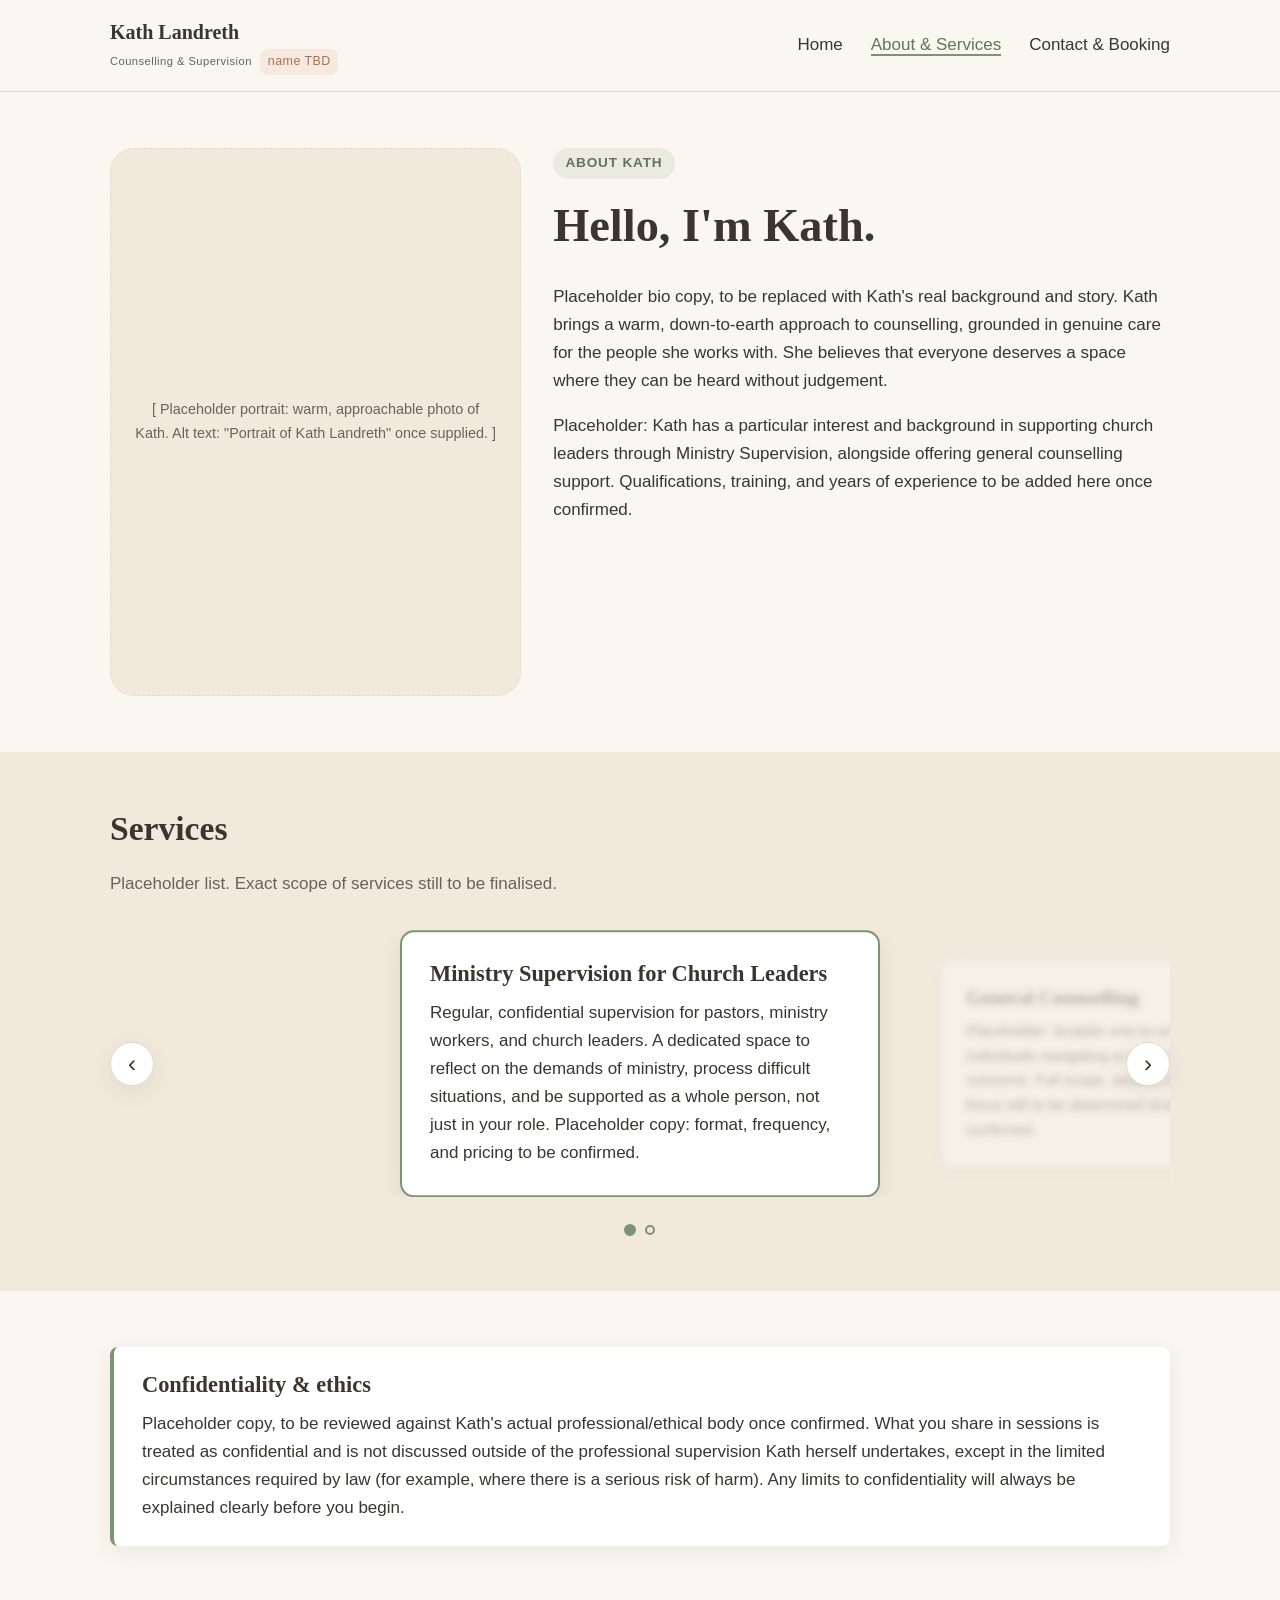
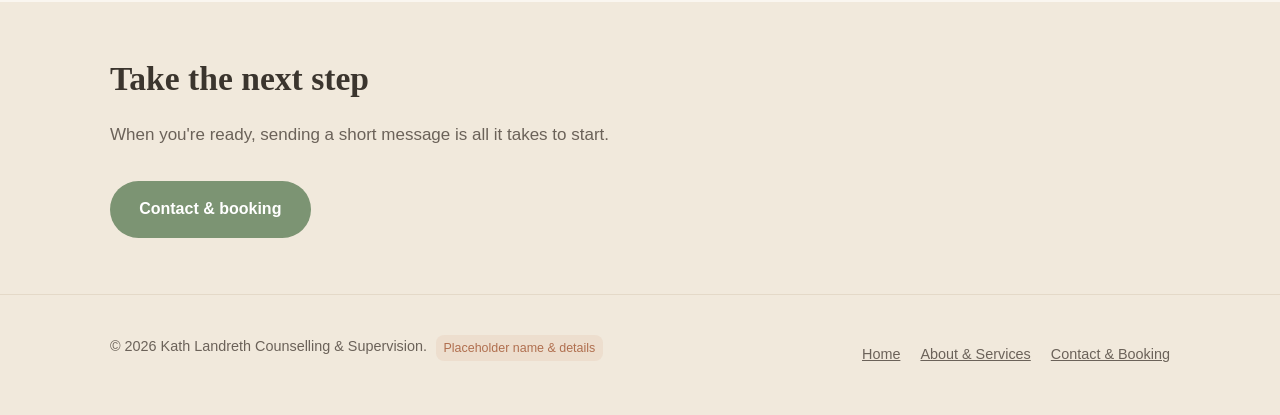
==== about.html @ c41b0e39 "Turn Services section into a looping carousel - Arrow buttons on the edges and dot indicators (hollo" ====
<!DOCTYPE html>
<html lang="en">
<head>
  <meta charset="UTF-8" />
  <meta name="viewport" content="width=device-width, initial-scale=1.0" />
  <title>About &amp; Services: Kath Landreth Counselling &amp; Supervision</title>
  <meta name="description" content="Placeholder description: Learn about Kath Landreth and the counselling and Ministry Supervision services offered, including confidentiality and ethics." />
  <link rel="stylesheet" href="css/style.css" />
</head>
<body>
  <a class="skip-link" href="#main-content">Skip to main content</a>

  <header class="site-header">
    <nav class="nav-bar" aria-label="Primary">
      <a class="site-brand" href="index.html">
        Kath Landreth
        <span class="brand-sub">Counselling &amp; Supervision <span class="placeholder-flag">name TBD</span></span>
      </a>
      <button class="nav-toggle" type="button" aria-expanded="false" aria-controls="primary-nav-links">
        <span class="icon-bar"></span>
        <span>Menu</span>
      </button>
      <ul class="nav-links" id="primary-nav-links">
        <li><a href="index.html">Home</a></li>
        <li><a href="about.html" aria-current="page">About &amp; Services</a></li>
        <li><a href="contact.html">Contact &amp; Booking</a></li>
      </ul>
    </nav>
  </header>

  <main id="main-content">
    <!-- Bio -->
    <section class="section">
      <div class="container">
        <div class="bio-layout">
          <div class="portrait-slot">
            <span>[ Placeholder portrait: warm, approachable photo of Kath. Alt text: "Portrait of Kath Landreth" once supplied. ]</span>
          </div>
          <div>
            <span class="hero-eyebrow">About Kath</span>
            <h1>Hello, I'm Kath.</h1>
            <p>
              Placeholder bio copy, to be replaced with Kath's real
              background and story. Kath brings a warm, down-to-earth
              approach to counselling, grounded in genuine care for the
              people she works with. She believes that everyone deserves
              a space where they can be heard without judgement.
            </p>
            <p>
              Placeholder: Kath has a particular interest and background
              in supporting church leaders through Ministry Supervision,
              alongside offering general counselling support. Qualifications,
              training, and years of experience to be added here once
              confirmed.
            </p>
          </div>
        </div>
      </div>
    </section>

    <!-- Services -->
    <section class="section section-alt">
      <div class="container">
        <div class="section-heading">
          <h2>Services</h2>
          <p>Placeholder list. Exact scope of services still to be finalised.</p>
        </div>
        <!--
          Services carousel: progressively enhanced by js/main.js
          (initServicesCarousel). Without JS, .carousel-track falls back to
          the plain .card-grid layout below (both classes are present on
          the <ul>), so every service is still listed and readable.
          Add more <li class="carousel-slide"> entries here as Kath's real
          service list grows; the carousel JS re-measures slide count and
          builds arrows/dots automatically, no other changes needed.
        -->
        <div class="services-carousel" id="services-carousel">
          <button type="button" class="carousel-arrow carousel-arrow-prev" aria-label="Previous service" hidden>
            <span aria-hidden="true">&#8249;</span>
          </button>

          <div class="carousel-viewport">
            <ul class="carousel-track card-grid" id="services-track">
              <li class="carousel-slide">
                <div class="card card-featured">
                  <h3>Ministry Supervision for Church Leaders</h3>
                  <p>
                    Regular, confidential supervision for pastors, ministry
                    workers, and church leaders. A dedicated space to reflect on
                    the demands of ministry, process difficult situations, and be
                    supported as a whole person, not just in your role.
                    Placeholder copy: format, frequency, and pricing to be
                    confirmed.
                  </p>
                </div>
              </li>
              <li class="carousel-slide">
                <div class="card">
                  <h3>General Counselling</h3>
                  <p>
                    Placeholder: broader one-to-one counselling support for
                    individuals navigating a range of personal or relational
                    concerns. Full scope, session format, and areas of focus
                    still to be determined and will be listed here once
                    confirmed.
                  </p>
                </div>
              </li>
            </ul>
          </div>

          <button type="button" class="carousel-arrow carousel-arrow-next" aria-label="Next service" hidden>
            <span aria-hidden="true">&#8250;</span>
          </button>
        </div>

        <div class="carousel-dots" id="services-dots" aria-label="Service pages" hidden></div>
      </div>
    </section>

    <!-- Confidentiality / ethics -->
    <section class="section">
      <div class="container">
        <div class="note-box">
          <h3>Confidentiality &amp; ethics</h3>
          <p>
            Placeholder copy, to be reviewed against Kath's actual
            professional/ethical body once confirmed. What you share in
            sessions is treated as confidential and is not discussed
            outside of the professional supervision Kath herself
            undertakes, except in the limited circumstances required by
            law (for example, where there is a serious risk of harm).
            Any limits to confidentiality will always be explained
            clearly before you begin.
          </p>
        </div>
      </div>
    </section>

    <!-- CTA -->
    <section class="section section-alt">
      <div class="container">
        <div class="section-heading">
          <h2>Take the next step</h2>
          <p>When you're ready, sending a short message is all it takes to start.</p>
        </div>
        <div class="btn-group">
          <a class="btn btn-primary" href="contact.html">Contact &amp; booking</a>
        </div>
      </div>
    </section>
  </main>

  <footer class="site-footer">
    <div class="container footer-inner">
      <p>&copy; <span id="year">2026</span> Kath Landreth Counselling &amp; Supervision. <span class="placeholder-flag">Placeholder name &amp; details</span></p>
      <ul class="footer-links">
        <li><a href="index.html">Home</a></li>
        <li><a href="about.html">About &amp; Services</a></li>
        <li><a href="contact.html">Contact &amp; Booking</a></li>
      </ul>
    </div>
  </footer>

  <script src="js/main.js"></script>
</body>
</html>
---- css/style.css ----
/* ==========================================================================
   Kath Landreth Counselling & Supervision — Placeholder Visual Identity
   --------------------------------------------------------------------------
   Business name, palette, and typography below are PLACEHOLDERS.
   Everything visual is driven by the CSS variables in :root, so swapping
   in real branding later should mean editing this one block only.
   ========================================================================== */

:root {
  /* --- Colour palette (placeholder: warm, muted, calming) --- */
  --color-bg: #faf6f0;            /* warm cream page background */
  --color-bg-alt: #f1e9dc;        /* soft sand for alternating sections */
  --color-surface: #ffffff;       /* cards / form surface */
  --color-primary: #7c9473;       /* muted sage green */
  --color-primary-dark: #5f7657;  /* deeper sage for hover/emphasis */
  --color-accent: #c98b6b;        /* soft terracotta accent */
  --color-accent-dark: #b06f4f;
  --color-text: #3b352e;          /* warm charcoal-brown, not pure black */
  --color-text-muted: #6b6259;
  --color-border: #e4d9c8;
  --color-focus: #4f7db3;         /* accessible focus ring, kept distinct from palette */

  /* --- Typography (placeholder: system fonts, no third-party font loads) --- */
  --font-heading: Georgia, "Iowan Old Style", "Palatino Linotype", "Book Antiqua", serif;
  --font-body: -apple-system, BlinkMacSystemFont, "Segoe UI", Roboto, "Helvetica Neue", Arial, sans-serif;

  /* --- Spacing / shape --- */
  --radius-sm: 8px;
  --radius-md: 14px;
  --radius-lg: 24px;
  --shadow-soft: 0 6px 24px rgba(59, 53, 46, 0.08);
  --max-width: 1100px;
}

/* --- Reset / base --- */
* {
  box-sizing: border-box;
}

html {
  -webkit-text-size-adjust: 100%;
}

body {
  margin: 0;
  font-family: var(--font-body);
  background: var(--color-bg);
  color: var(--color-text);
  line-height: 1.65;
  font-size: 17px;
}

img {
  max-width: 100%;
  display: block;
}

a {
  color: var(--color-primary-dark);
}

a:focus-visible,
button:focus-visible,
input:focus-visible,
textarea:focus-visible {
  outline: 3px solid var(--color-focus);
  outline-offset: 2px;
}

h1, h2, h3, h4 {
  font-family: var(--font-heading);
  line-height: 1.25;
  margin: 0 0 0.6em;
  color: var(--color-text);
  font-weight: 600;
}

h1 { font-size: clamp(2rem, 5vw, 2.9rem); }
h2 { font-size: clamp(1.5rem, 3.5vw, 2.1rem); }
h3 { font-size: clamp(1.15rem, 2.5vw, 1.4rem); }

p { margin: 0 0 1em; }

.container {
  width: 100%;
  max-width: var(--max-width);
  margin: 0 auto;
  padding: 0 1.25rem;
}

.visually-hidden {
  position: absolute;
  width: 1px;
  height: 1px;
  overflow: hidden;
  clip: rect(0 0 0 0);
  white-space: nowrap;
}

.skip-link {
  position: absolute;
  left: -9999px;
  top: 0;
  background: var(--color-primary-dark);
  color: #fff;
  padding: 0.75em 1.25em;
  border-radius: 0 0 var(--radius-sm) 0;
  z-index: 100;
}

.skip-link:focus {
  left: 0;
}

/* --- Buttons --- */
.btn {
  display: inline-block;
  font-family: var(--font-body);
  font-size: 1rem;
  font-weight: 600;
  text-decoration: none;
  padding: 0.85em 1.7em;
  border-radius: 999px;
  border: 2px solid transparent;
  cursor: pointer;
  transition: transform 0.15s ease, background-color 0.15s ease, color 0.15s ease;
}

.btn-primary {
  background: var(--color-primary);
  color: #fff;
}

.btn-primary:hover {
  background: var(--color-primary-dark);
}

.btn-secondary {
  background: transparent;
  border-color: var(--color-primary);
  color: var(--color-primary-dark);
}

.btn-secondary:hover {
  background: var(--color-primary);
  color: #fff;
}

.btn:hover {
  transform: translateY(-1px);
}

.btn-group {
  display: flex;
  flex-wrap: wrap;
  gap: 0.9rem;
}

/* --- Header / Nav --- */
.site-header {
  background: var(--color-bg);
  border-bottom: 1px solid var(--color-border);
  position: sticky;
  top: 0;
  z-index: 50;
}

.nav-bar {
  display: flex;
  align-items: center;
  justify-content: space-between;
  padding: 1rem 1.25rem;
  max-width: var(--max-width);
  margin: 0 auto;
}

.site-brand {
  font-family: var(--font-heading);
  font-size: 1.25rem;
  font-weight: 700;
  text-decoration: none;
  color: var(--color-text);
}

.site-brand .brand-sub {
  display: block;
  font-family: var(--font-body);
  font-size: 0.7rem;
  font-weight: 400;
  letter-spacing: 0.04em;
  color: var(--color-text-muted);
}

.nav-toggle {
  display: inline-flex;
  align-items: center;
  gap: 0.5rem;
  background: transparent;
  border: 1px solid var(--color-border);
  border-radius: var(--radius-sm);
  padding: 0.5em 0.8em;
  font-family: var(--font-body);
  font-size: 0.95rem;
  color: var(--color-text);
  cursor: pointer;
}

.nav-toggle .icon-bar {
  display: block;
  width: 20px;
  height: 2px;
  background: var(--color-text);
  position: relative;
}

.nav-toggle .icon-bar::before,
.nav-toggle .icon-bar::after {
  content: "";
  position: absolute;
  left: 0;
  width: 20px;
  height: 2px;
  background: var(--color-text);
}

.nav-toggle .icon-bar::before { top: -6px; }
.nav-toggle .icon-bar::after { top: 6px; }

.nav-links {
  list-style: none;
  display: flex;
  gap: 1.75rem;
  margin: 0;
  padding: 0;
}

.nav-links a {
  text-decoration: none;
  color: var(--color-text);
  font-weight: 500;
}

.nav-links a[aria-current="page"] {
  color: var(--color-primary-dark);
  border-bottom: 2px solid var(--color-primary);
}

.nav-links a:hover {
  color: var(--color-primary-dark);
}

@media (max-width: 780px) {
  .nav-toggle {
    display: inline-flex;
  }

  .nav-links {
    display: none;
    position: absolute;
    left: 0;
    right: 0;
    top: 100%;
    flex-direction: column;
    gap: 0;
    background: var(--color-bg);
    border-bottom: 1px solid var(--color-border);
    box-shadow: var(--shadow-soft);
  }

  .nav-links.is-open {
    display: flex;
  }

  .nav-links li {
    border-top: 1px solid var(--color-border);
  }

  .nav-links a {
    display: block;
    padding: 1em 1.25rem;
  }
}

@media (min-width: 781px) {
  .nav-toggle {
    display: none;
  }
}

/* --- Hero --- */
.hero {
  padding: 4rem 0 3.5rem;
  background: linear-gradient(180deg, var(--color-bg-alt) 0%, var(--color-bg) 100%);
}

.hero-inner {
  display: grid;
  gap: 2.5rem;
  align-items: center;
}

@media (min-width: 860px) {
  .hero-inner {
    grid-template-columns: 1.1fr 0.9fr;
  }
}

.hero-eyebrow {
  display: inline-block;
  font-size: 0.85rem;
  font-weight: 600;
  letter-spacing: 0.06em;
  text-transform: uppercase;
  color: var(--color-primary-dark);
  background: rgba(124, 148, 115, 0.12);
  padding: 0.35em 0.9em;
  border-radius: 999px;
  margin-bottom: 1.1rem;
}

.hero-lede {
  font-size: 1.15rem;
  color: var(--color-text-muted);
  max-width: 46ch;
}

.hero-image-slot {
  background: var(--color-bg-alt);
  border: 1px dashed var(--color-border);
  border-radius: var(--radius-lg);
  aspect-ratio: 4 / 3;
  display: flex;
  align-items: center;
  justify-content: center;
  color: var(--color-text-muted);
  font-size: 0.9rem;
  text-align: center;
  padding: 1.5rem;
}

/* --- Generic sections --- */
.section {
  padding: 3.5rem 0;
}

.section-alt {
  background: var(--color-bg-alt);
}

.section-heading {
  max-width: 62ch;
  margin-bottom: 2rem;
}

.section-heading p {
  color: var(--color-text-muted);
}

/* --- Cards / grid --- */
.card-grid {
  display: grid;
  gap: 1.5rem;
  grid-template-columns: 1fr;
}

@media (min-width: 640px) {
  .card-grid {
    grid-template-columns: repeat(2, 1fr);
  }
}

@media (min-width: 960px) {
  .card-grid-3 {
    grid-template-columns: repeat(3, 1fr);
  }
}

.card {
  background: var(--color-surface);
  border: 1px solid var(--color-border);
  border-radius: var(--radius-md);
  padding: 1.75rem;
  box-shadow: var(--shadow-soft);
  transition: transform 0.15s ease, box-shadow 0.15s ease;
}

.card:hover {
  transform: translateY(-4px);
  box-shadow: 0 10px 28px rgba(59, 53, 46, 0.14);
}

.card-featured {
  border: 2px solid var(--color-primary);
  position: relative;
}

.card h3 {
  margin-bottom: 0.5em;
}

.card p:last-child {
  margin-bottom: 0;
}

/* --- Services carousel ---
   Base rules (no JS-active class) intentionally match the plain
   .card-grid layout, so the services list stays fully visible and
   readable if JavaScript fails to load. js/main.js adds "is-carousel"
   to #services-carousel once it initialises, which is what switches
   the track over to absolute-positioned, circular slide layout below. */
.carousel-track {
  list-style: none;
  margin: 0;
  padding: 0;
}

.carousel-slide {
  margin: 0;
}

.services-carousel {
  position: relative;
}

.carousel-viewport {
  overflow: visible;
}

.carousel-arrow {
  position: absolute;
  top: 50%;
  transform: translateY(-50%);
  z-index: 3;
  width: 44px;
  height: 44px;
  border-radius: 50%;
  background: var(--color-surface);
  border: 1px solid var(--color-border);
  box-shadow: var(--shadow-soft);
  color: var(--color-text);
  font-size: 1.5rem;
  line-height: 1;
  display: flex;
  align-items: center;
  justify-content: center;
  cursor: pointer;
  transition: background-color 0.15s ease, color 0.15s ease;
}

.carousel-arrow:hover {
  background: var(--color-primary);
  color: #fff;
}

.carousel-arrow-prev {
  left: 0;
}

.carousel-arrow-next {
  right: 0;
}

.carousel-dots {
  display: flex;
  justify-content: center;
  gap: 0.6rem;
  margin-top: 1.75rem;
}

.carousel-dot {
  width: 10px;
  height: 10px;
  padding: 0;
  border-radius: 50%;
  border: 2px solid var(--color-primary);
  background: transparent;
  cursor: pointer;
  transition: background-color 0.2s ease, transform 0.2s ease, border-color 0.2s ease;
}

.carousel-dot:hover {
  border-color: var(--color-primary-dark);
}

.carousel-dot.is-active {
  background: var(--color-primary);
  transform: scale(1.2);
}

/* Carousel mode: only applied once JS confirms it initialised */
.services-carousel.is-carousel .carousel-viewport {
  overflow: hidden;
  padding: 0 3.25rem;
}

.services-carousel.is-carousel .carousel-track {
  display: block;
  position: relative;
  min-height: 200px;
  transition: height 0.4s ease;
}

.services-carousel.is-carousel .carousel-slide {
  position: absolute;
  top: 50%;
  left: 50%;
  width: min(100%, 480px);
  transform: translate(-50%, -50%) translateX(var(--slide-offset, 0px)) scale(var(--slide-scale, 1));
  opacity: var(--slide-opacity, 1);
  filter: blur(var(--slide-blur, 0px));
  transition: transform 0.5s cubic-bezier(0.22, 1, 0.36, 1), opacity 0.4s ease, filter 0.4s ease;
  pointer-events: none;
}

.services-carousel.is-carousel .carousel-slide.is-active {
  pointer-events: auto;
  z-index: 2;
}

@media (max-width: 560px) {
  .services-carousel.is-carousel .carousel-viewport {
    padding: 0 2.75rem;
  }

  .carousel-arrow {
    width: 38px;
    height: 38px;
    font-size: 1.25rem;
  }
}

/* --- Reassurance / trust strip --- */
.trust-strip {
  display: grid;
  gap: 1.5rem;
  grid-template-columns: 1fr;
  text-align: left;
}

@media (min-width: 720px) {
  .trust-strip {
    grid-template-columns: repeat(3, 1fr);
  }
}

.trust-item {
  padding: 1.25rem;
}

.trust-item h3 {
  font-size: 1.05rem;
  margin-bottom: 0.4em;
}

.trust-item p {
  color: var(--color-text-muted);
  font-size: 0.95rem;
  margin-bottom: 0;
}

/* --- Bio layout --- */
.bio-layout {
  display: grid;
  gap: 2rem;
  align-items: start;
}

@media (min-width: 780px) {
  .bio-layout {
    grid-template-columns: 0.8fr 1.2fr;
  }
}

.portrait-slot {
  background: var(--color-bg-alt);
  border: 1px dashed var(--color-border);
  border-radius: var(--radius-lg);
  aspect-ratio: 3 / 4;
  display: flex;
  align-items: center;
  justify-content: center;
  color: var(--color-text-muted);
  font-size: 0.9rem;
  text-align: center;
  padding: 1.5rem;
}

/* --- Confidentiality note box --- */
.note-box {
  background: var(--color-surface);
  border-left: 4px solid var(--color-primary);
  border-radius: var(--radius-sm);
  padding: 1.5rem 1.75rem;
  box-shadow: var(--shadow-soft);
  transition: transform 0.15s ease, box-shadow 0.15s ease;
}

.note-box:hover {
  transform: translateY(-4px);
  box-shadow: 0 10px 28px rgba(59, 53, 46, 0.14);
}

.note-box h3 {
  margin-bottom: 0.5em;
}

.note-box p:last-child {
  margin-bottom: 0;
}

/* --- Contact page --- */
.contact-layout {
  display: grid;
  gap: 2.5rem;
}

@media (min-width: 900px) {
  .contact-layout {
    grid-template-columns: 1fr 0.8fr;
  }
}

.contact-form {
  background: var(--color-surface);
  border: 1px solid var(--color-border);
  border-radius: var(--radius-lg);
  padding: 2rem;
  box-shadow: var(--shadow-soft);
}

.form-row {
  margin-bottom: 1.3rem;
}

.form-row label {
  display: block;
  font-weight: 600;
  margin-bottom: 0.4em;
  font-size: 0.95rem;
}

.form-row .hint {
  display: block;
  font-weight: 400;
  color: var(--color-text-muted);
  font-size: 0.85rem;
  margin-top: 0.3em;
}

.form-row input,
.form-row select,
.form-row textarea {
  width: 100%;
  font-family: var(--font-body);
  font-size: 1rem;
  padding: 0.75em 0.9em;
  border: 1px solid var(--color-border);
  border-radius: var(--radius-sm);
  background: var(--color-bg);
  color: var(--color-text);
}

.form-row select {
  appearance: auto;
}

.form-row input:focus,
.form-row select:focus,
.form-row textarea:focus {
  background: var(--color-surface);
}

.form-row textarea {
  resize: vertical;
  min-height: 130px;
}

/* Honeypot field: hidden from real visitors, present for basic bot filtering.
   Holds no personal data and nothing here is ever stored server-side. */
.form-honeypot {
  position: absolute;
  left: -9999px;
  width: 1px;
  height: 1px;
  overflow: hidden;
}

.privacy-note {
  background: rgba(124, 148, 115, 0.1);
  border-radius: var(--radius-sm);
  padding: 1rem 1.2rem;
  font-size: 0.92rem;
  color: var(--color-text-muted);
  margin-bottom: 1.5rem;
}

.contact-details dl {
  margin: 0;
}

.contact-details dt {
  font-weight: 700;
  margin-top: 1.1rem;
}

.contact-details dt:first-child {
  margin-top: 0;
}

.contact-details dd {
  margin: 0.2em 0 0;
  color: var(--color-text-muted);
}

.form-status {
  margin-top: 1rem;
  padding: 0.9em 1.1em;
  border-radius: var(--radius-sm);
  font-size: 0.95rem;
  display: none;
}

.form-status.is-visible {
  display: block;
}

.form-status.is-success {
  background: rgba(124, 148, 115, 0.18);
  color: var(--color-primary-dark);
}

.form-status.is-error {
  background: rgba(201, 139, 107, 0.18);
  color: var(--color-accent-dark);
}

/* --- Footer --- */
.site-footer {
  border-top: 1px solid var(--color-border);
  padding: 2.5rem 0;
  background: var(--color-bg-alt);
  color: var(--color-text-muted);
  font-size: 0.9rem;
}

.footer-inner {
  display: flex;
  flex-wrap: wrap;
  gap: 1rem;
  justify-content: space-between;
  align-items: center;
}

.footer-links {
  list-style: none;
  display: flex;
  gap: 1.25rem;
  margin: 0;
  padding: 0;
}

.footer-links a {
  color: var(--color-text-muted);
}

.placeholder-flag {
  font-size: 0.78rem;
  color: var(--color-accent-dark);
  background: rgba(201, 139, 107, 0.12);
  border-radius: var(--radius-sm);
  padding: 0.2em 0.6em;
  display: inline-block;
  margin-left: 0.4em;
}
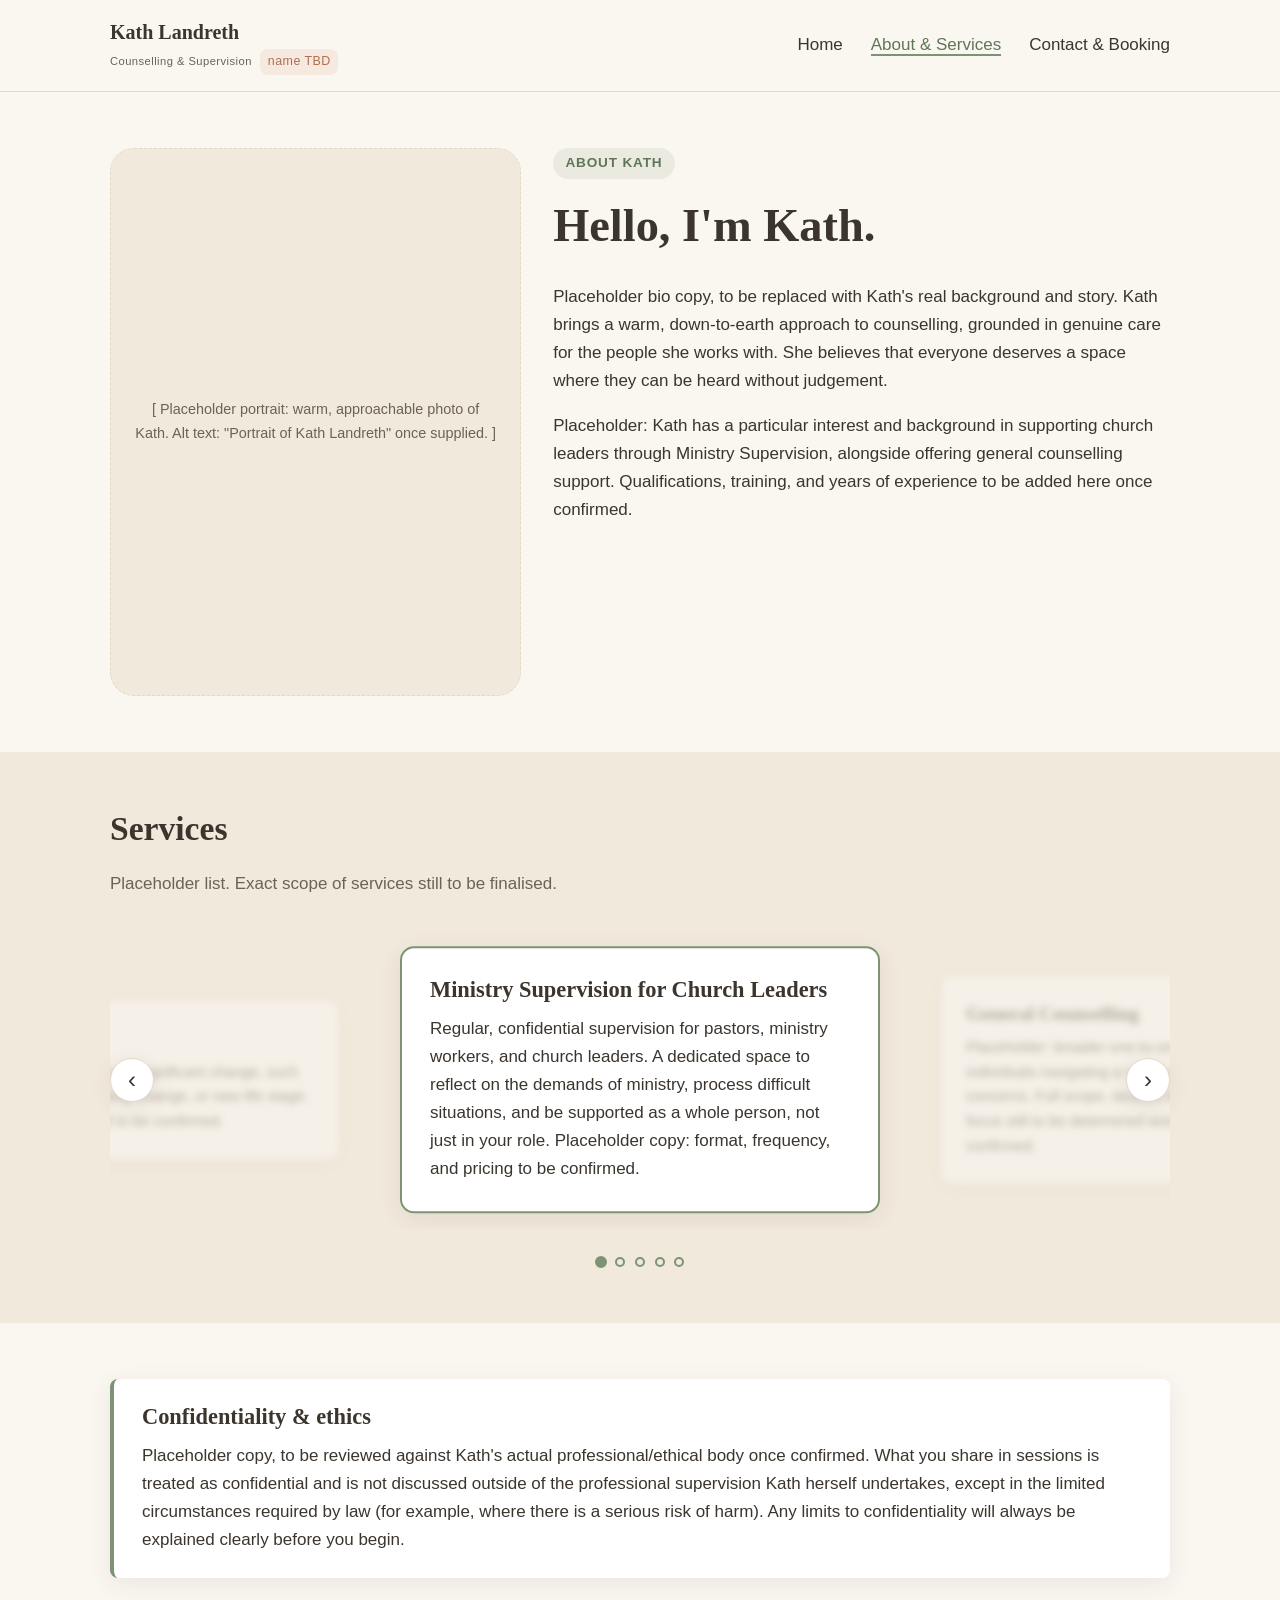
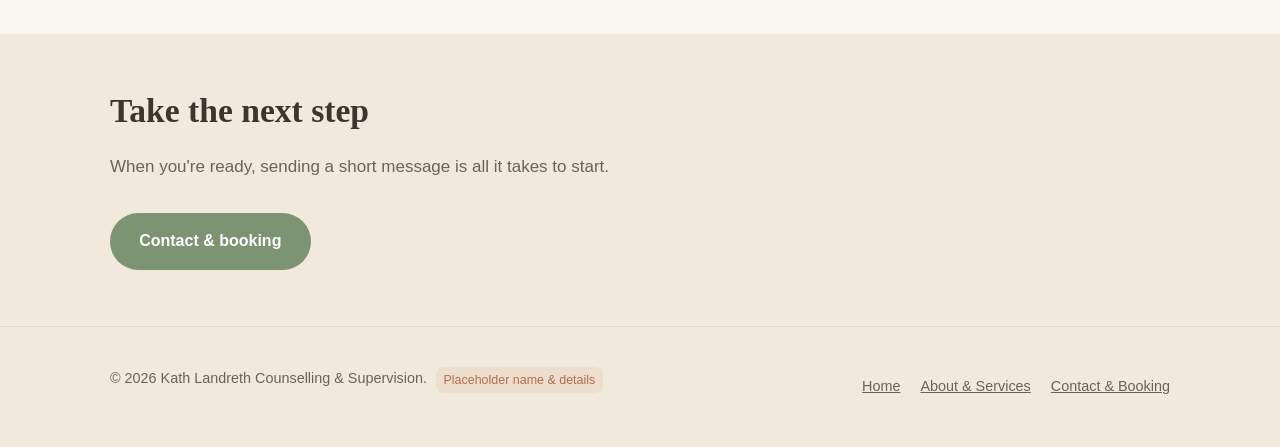
==== commit 36270248: "Fix carousel hover-lift clipping and add 3 more placeholder services - carousel-viewport previously " ====
--- a/about.html
+++ b/about.html
@@ -106,6 +106,39 @@
                   </p>
                 </div>
               </li>
+              <!-- Placeholder services below, added to demonstrate the
+                   carousel with more than two cards. Replace with Kath's
+                   real, comprehensive service list once confirmed. -->
+              <li class="carousel-slide">
+                <div class="card">
+                  <h3>Grief &amp; Loss Support</h3>
+                  <p>
+                    Placeholder: a space to process loss and the different
+                    forms grief can take, at whatever pace feels right.
+                    Full scope and format still to be confirmed.
+                  </p>
+                </div>
+              </li>
+              <li class="carousel-slide">
+                <div class="card">
+                  <h3>Anxiety &amp; Stress</h3>
+                  <p>
+                    Placeholder: support for managing anxiety, overwhelm,
+                    and the pressures of daily life. Full scope and format
+                    still to be confirmed.
+                  </p>
+                </div>
+              </li>
+              <li class="carousel-slide">
+                <div class="card">
+                  <h3>Life Transitions</h3>
+                  <p>
+                    Placeholder: support through significant change, such
+                    as a career shift, relationship change, or new life
+                    stage. Full scope and format still to be confirmed.
+                  </p>
+                </div>
+              </li>
             </ul>
           </div>
 
--- a/css/style.css
+++ b/css/style.css
@@ -489,8 +489,14 @@
 
 /* Carousel mode: only applied once JS confirms it initialised */
 .services-carousel.is-carousel .carousel-viewport {
+  /* overflow-x/overflow-y set to different keywords (e.g. hidden + visible)
+     makes browsers resolve "visible" to "auto" per spec, which draws a
+     real scrollbar. Keep overflow uniformly hidden instead, and reserve
+     vertical padding as headroom for the active card's hover-lift
+     (translateY) and its larger hover box-shadow, so neither gets
+     clipped against the top/bottom edge. */
   overflow: hidden;
-  padding: 0 3.25rem;
+  padding: 16px 3.25rem;
 }
 
 .services-carousel.is-carousel .carousel-track {
@@ -519,7 +525,7 @@
 
 @media (max-width: 560px) {
   .services-carousel.is-carousel .carousel-viewport {
-    padding: 0 2.75rem;
+    padding: 16px 2.75rem;
   }
 
   .carousel-arrow {
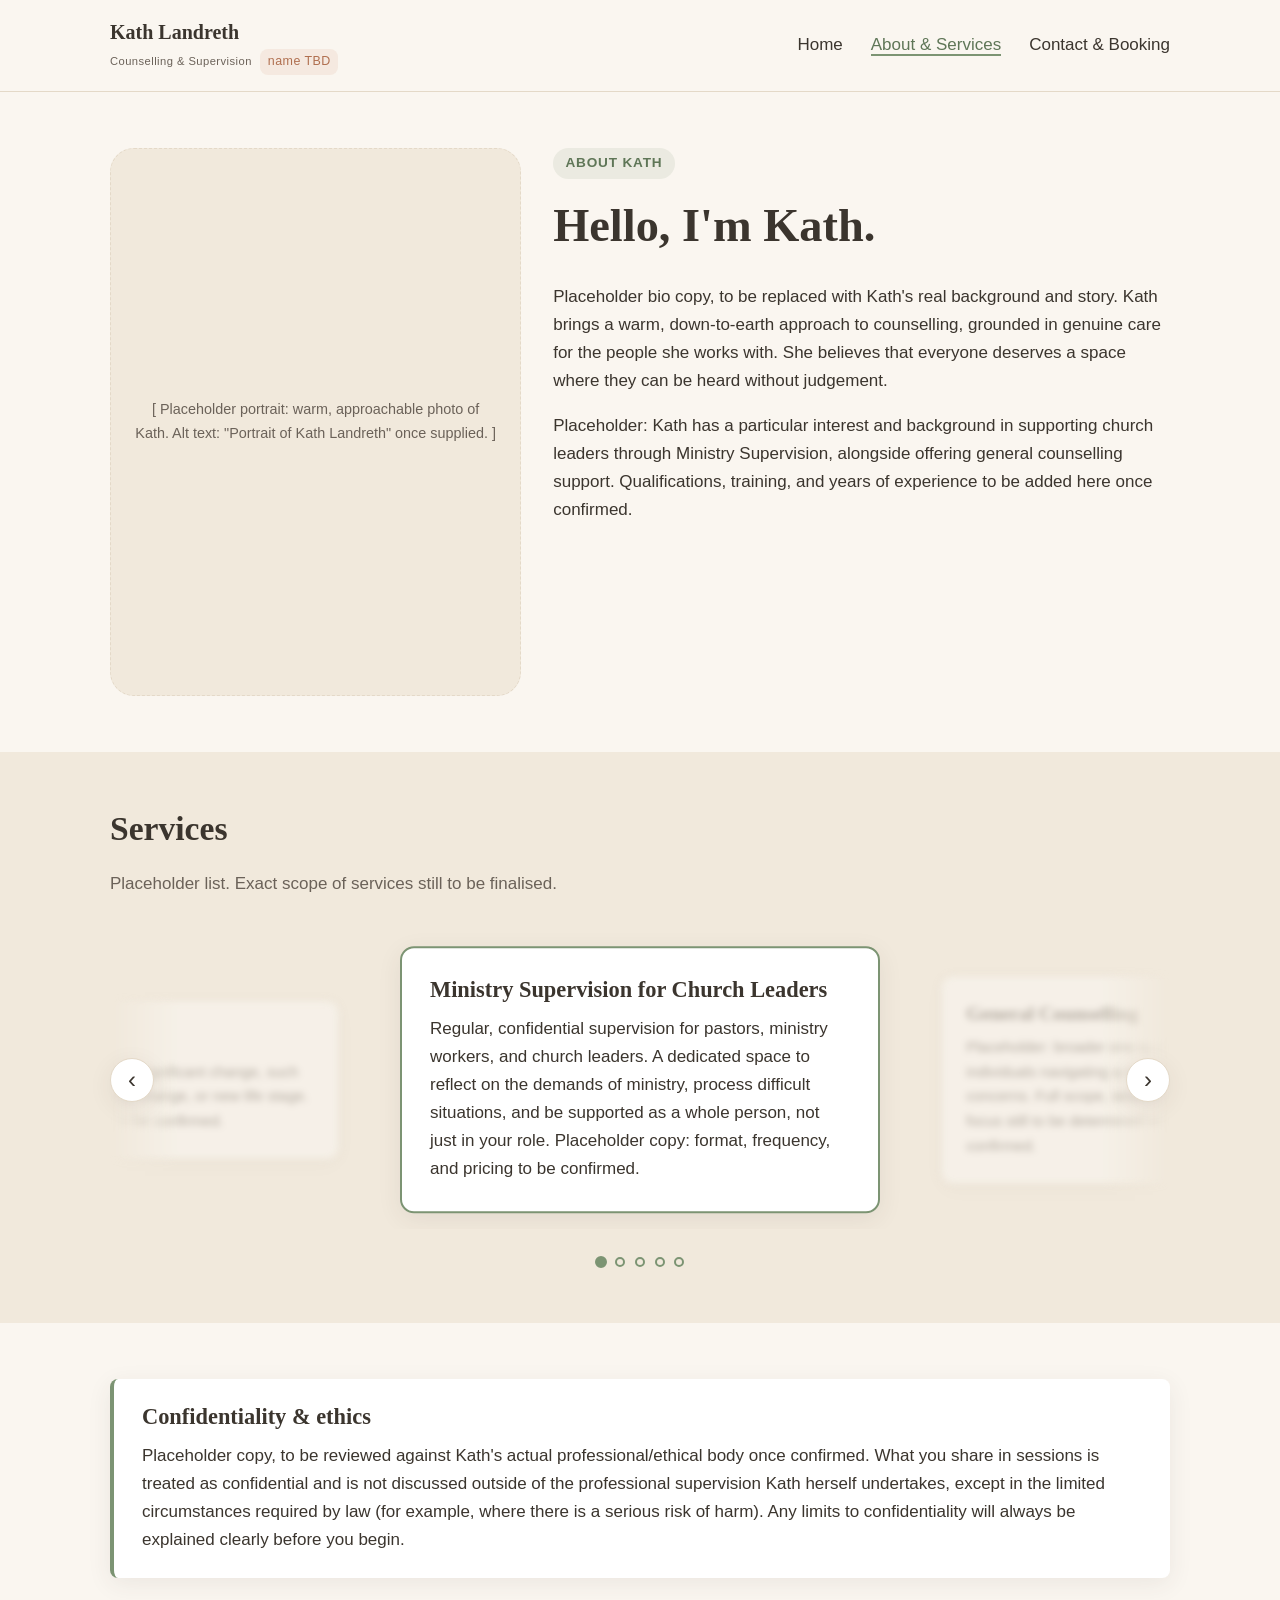
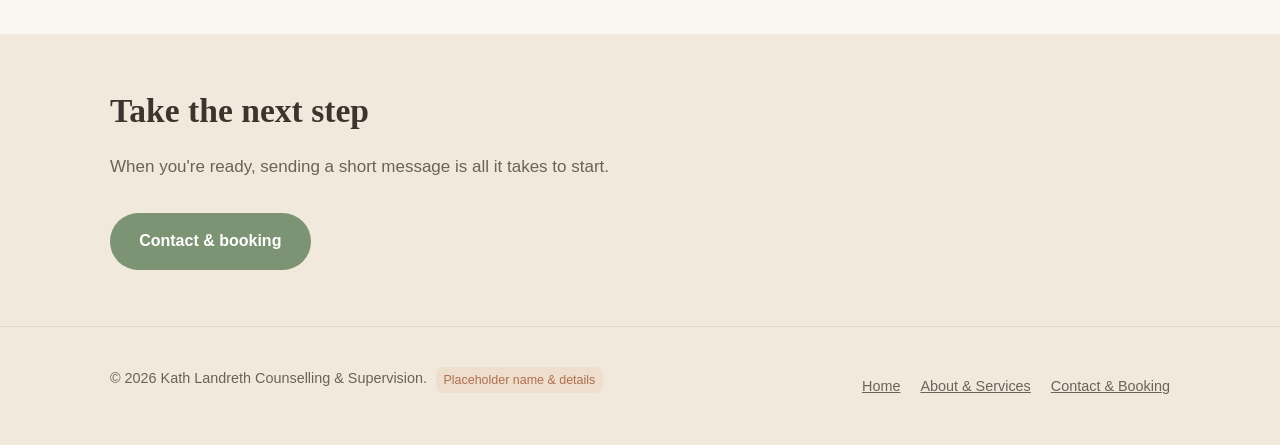
==== commit 7935129e: "Carousel: active-card border, fixed container size, edge fade - Green border now marks whichever car" ====
--- a/about.html
+++ b/about.html
@@ -82,7 +82,7 @@
           <div class="carousel-viewport">
             <ul class="carousel-track card-grid" id="services-track">
               <li class="carousel-slide">
-                <div class="card card-featured">
+                <div class="card">
                   <h3>Ministry Supervision for Church Leaders</h3>
                   <p>
                     Regular, confidential supervision for pastors, ministry
--- a/css/style.css
+++ b/css/style.css
@@ -381,7 +381,7 @@
   border-radius: var(--radius-md);
   padding: 1.75rem;
   box-shadow: var(--shadow-soft);
-  transition: transform 0.15s ease, box-shadow 0.15s ease;
+  transition: transform 0.15s ease, box-shadow 0.15s ease, border-color 0.2s ease;
 }
 
 .card:hover {
@@ -497,6 +497,22 @@
      clipped against the top/bottom edge. */
   overflow: hidden;
   padding: 16px 3.25rem;
+  /* Fade the off-screen slides out gradually near the arrows instead of
+     hard-clipping them at the overflow edge. */
+  -webkit-mask-image: linear-gradient(
+    to right,
+    transparent 0,
+    #000 70px,
+    #000 calc(100% - 70px),
+    transparent 100%
+  );
+  mask-image: linear-gradient(
+    to right,
+    transparent 0,
+    #000 70px,
+    #000 calc(100% - 70px),
+    transparent 100%
+  );
 }
 
 .services-carousel.is-carousel .carousel-track {
@@ -523,9 +539,30 @@
   z-index: 2;
 }
 
+/* The highlighted border marks whichever service is currently being
+   viewed, not a specific service, so it moves with the active slide
+   rather than being fixed to one card's markup. */
+.services-carousel.is-carousel .carousel-slide.is-active .card {
+  border: 2px solid var(--color-primary);
+}
+
 @media (max-width: 560px) {
   .services-carousel.is-carousel .carousel-viewport {
     padding: 16px 2.75rem;
+    -webkit-mask-image: linear-gradient(
+      to right,
+      transparent 0,
+      #000 44px,
+      #000 calc(100% - 44px),
+      transparent 100%
+    );
+    mask-image: linear-gradient(
+      to right,
+      transparent 0,
+      #000 44px,
+      #000 calc(100% - 44px),
+      transparent 100%
+    );
   }
 
   .carousel-arrow {
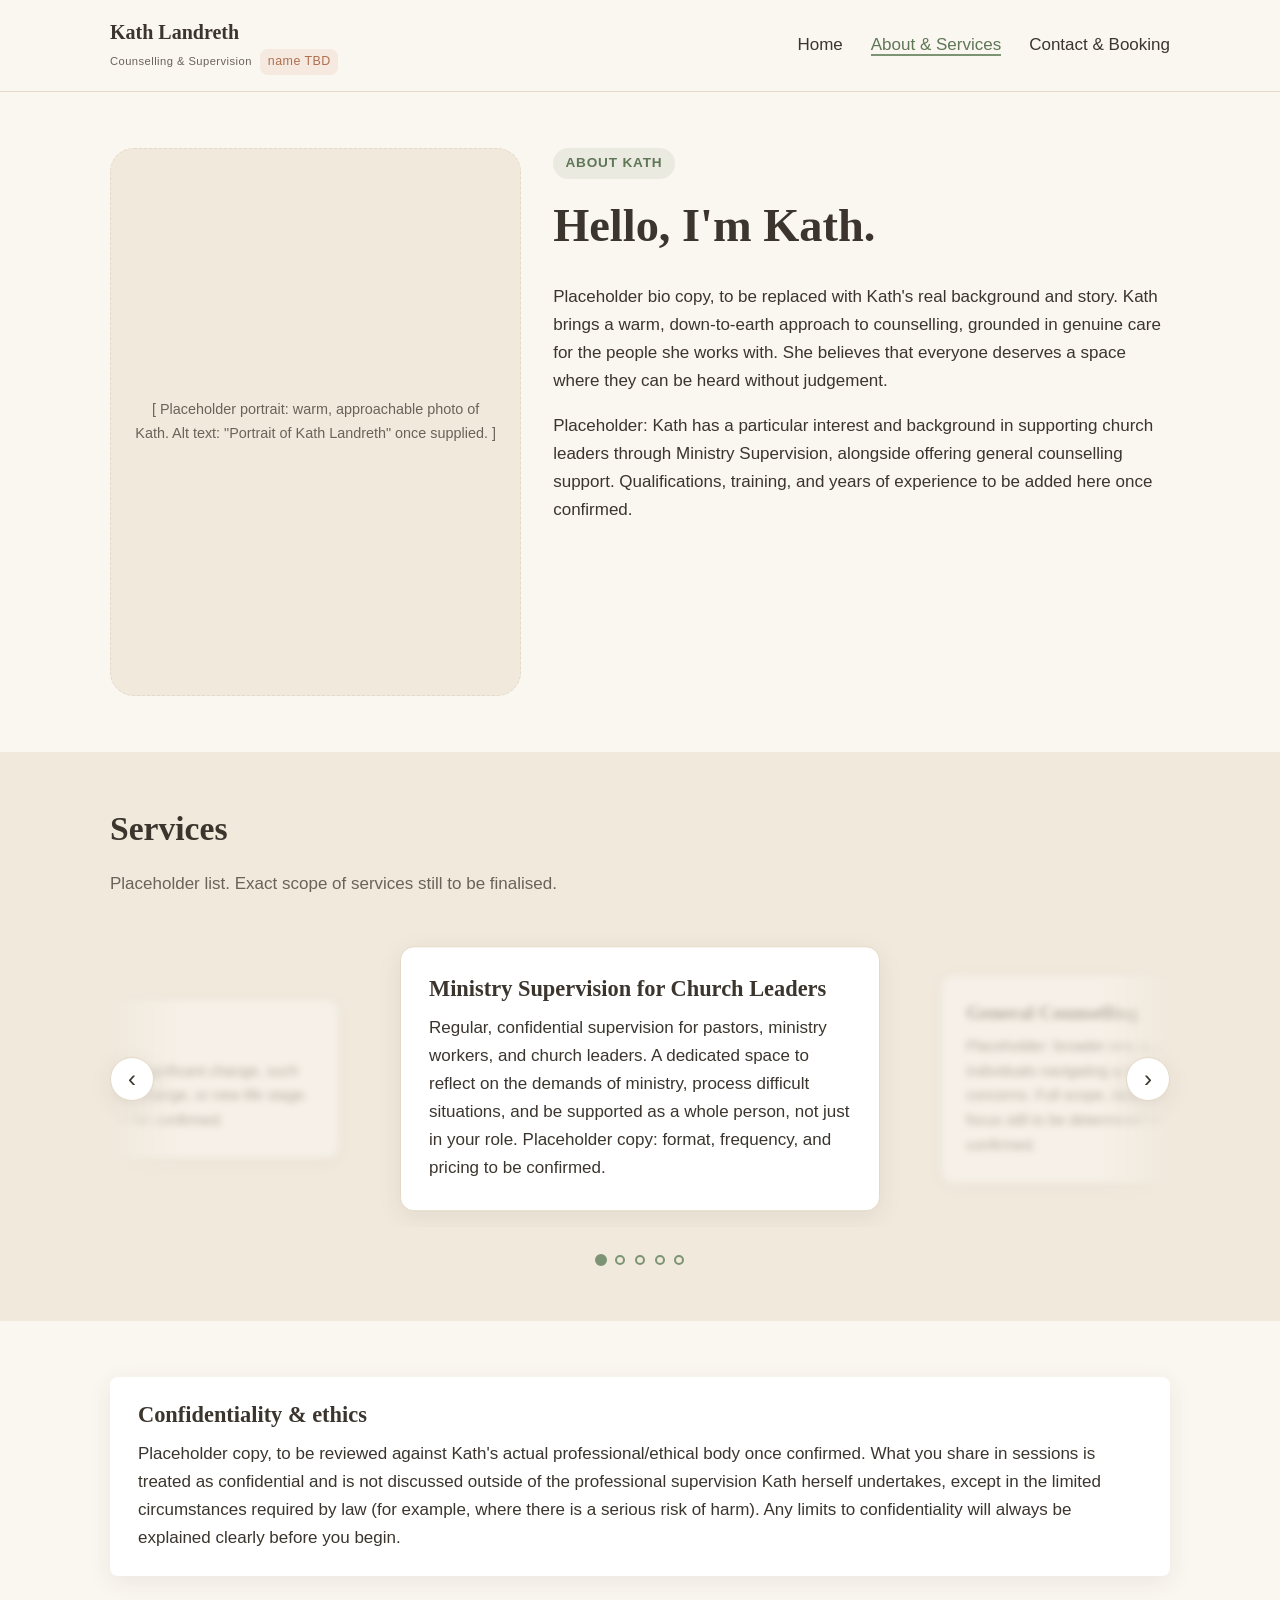
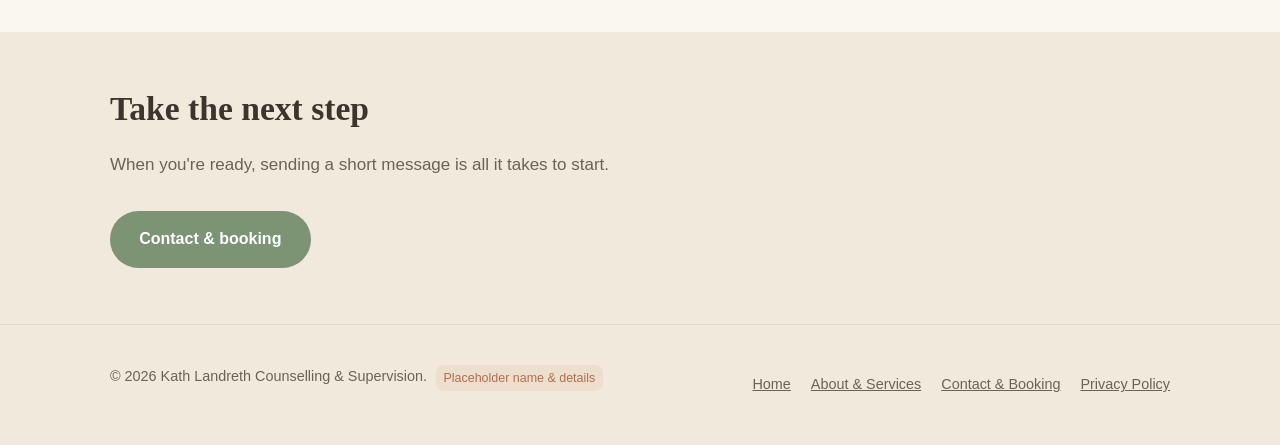
==== commit 6a50c3ac: "Cap hover outline speed on wide containers; add privacy policy page - Capped --outline-duration at 0" ====
--- a/about.html
+++ b/about.html
@@ -191,6 +191,7 @@
         <li><a href="index.html">Home</a></li>
         <li><a href="about.html">About &amp; Services</a></li>
         <li><a href="contact.html">Contact &amp; Booking</a></li>
+        <li><a href="privacy.html">Privacy Policy</a></li>
       </ul>
     </div>
   </footer>
--- a/css/style.css
+++ b/css/style.css
@@ -75,11 +75,29 @@
   font-weight: 600;
 }
 
-h1 { font-size: clamp(2rem, 5vw, 2.9rem); }
+h1 { font-size: clamp(2rem, 5vw, 2.9rem); text-wrap: balance; }
 h2 { font-size: clamp(1.5rem, 3.5vw, 2.1rem); }
 h3 { font-size: clamp(1.15rem, 2.5vw, 1.4rem); }
 
 p { margin: 0 0 1em; }
+
+main ul, main ol {
+  margin: 0 0 1em;
+  padding-left: 1.4em;
+  color: var(--color-text);
+}
+
+main li + li {
+  margin-top: 0.3em;
+}
+
+code {
+  font-family: ui-monospace, SFMono-Regular, Consolas, "Liberation Mono", Menlo, monospace;
+  background: var(--color-bg-alt);
+  padding: 0.15em 0.4em;
+  border-radius: 4px;
+  font-size: 0.9em;
+}
 
 .container {
   width: 100%;
@@ -336,6 +354,12 @@
   font-size: 0.9rem;
   text-align: center;
   padding: 1.5rem;
+  transition: transform 0.15s ease, box-shadow 0.15s ease;
+}
+
+.hero-image-slot:hover {
+  transform: translateY(-4px);
+  box-shadow: 0 10px 28px rgba(59, 53, 46, 0.14);
 }
 
 /* --- Generic sections --- */
@@ -373,6 +397,60 @@
   .card-grid-3 {
     grid-template-columns: repeat(3, 1fr);
   }
+}
+
+/* --- Animated hover outline ---
+   Draws a green ring that sweeps around the container's edge on hover,
+   starting and finishing at the top (12 o'clock), with an eased S-curve
+   (slow to start, fast through the middle, slow to finish). Implemented
+   as a conic-gradient on a pseudo-element, masked down to a ring shape;
+   @property is what makes the custom property (and therefore the
+   gradient's sweep) animatable instead of snapping instantly. Shared by
+   every "lift" container: cards, the note box, the hero image slot, and
+   the about-page portrait slot.
+
+   Duration is set per-element via --outline-duration (see
+   initHoverOutlineTiming in js/main.js), which measures each element's
+   own perimeter so the ring sweeps at a constant visual speed rather
+   than a fixed time — otherwise the same 0.5s that suits a small card
+   makes the sweep look rushed on a much wider container like the note
+   box. The 0.5s fallback only applies if JS hasn't run yet. */
+@property --outline-pct {
+  syntax: "<percentage>";
+  inherits: false;
+  initial-value: 0%;
+}
+
+.card,
+.note-box,
+.hero-image-slot,
+.portrait-slot {
+  position: relative;
+}
+
+.card::after,
+.note-box::after,
+.hero-image-slot::after,
+.portrait-slot::after {
+  content: "";
+  position: absolute;
+  inset: 0;
+  border-radius: inherit;
+  padding: 2px;
+  background: conic-gradient(var(--color-primary) var(--outline-pct, 0%), transparent 0%);
+  -webkit-mask: linear-gradient(#000 0 0) content-box, linear-gradient(#000 0 0);
+  -webkit-mask-composite: xor;
+  mask: linear-gradient(#000 0 0) content-box, linear-gradient(#000 0 0);
+  mask-composite: exclude;
+  pointer-events: none;
+  transition: --outline-pct var(--outline-duration, 0.5s) cubic-bezier(0.65, 0, 0.35, 1);
+}
+
+.card:hover::after,
+.portrait-slot:hover::after,
+.note-box:hover::after,
+.hero-image-slot:hover::after {
+  --outline-pct: 100%;
 }
 
 .card {
@@ -387,11 +465,6 @@
 .card:hover {
   transform: translateY(-4px);
   box-shadow: 0 10px 28px rgba(59, 53, 46, 0.14);
-}
-
-.card-featured {
-  border: 2px solid var(--color-primary);
-  position: relative;
 }
 
 .card h3 {
@@ -539,13 +612,6 @@
   z-index: 2;
 }
 
-/* The highlighted border marks whichever service is currently being
-   viewed, not a specific service, so it moves with the active slide
-   rather than being fixed to one card's markup. */
-.services-carousel.is-carousel .carousel-slide.is-active .card {
-  border: 2px solid var(--color-primary);
-}
-
 @media (max-width: 560px) {
   .services-carousel.is-carousel .carousel-viewport {
     padding: 16px 2.75rem;
@@ -626,12 +692,17 @@
   font-size: 0.9rem;
   text-align: center;
   padding: 1.5rem;
+  transition: transform 0.15s ease, box-shadow 0.15s ease;
+}
+
+.portrait-slot:hover {
+  transform: translateY(-4px);
+  box-shadow: 0 10px 28px rgba(59, 53, 46, 0.14);
 }
 
 /* --- Confidentiality note box --- */
 .note-box {
   background: var(--color-surface);
-  border-left: 4px solid var(--color-primary);
   border-radius: var(--radius-sm);
   padding: 1.5rem 1.75rem;
   box-shadow: var(--shadow-soft);
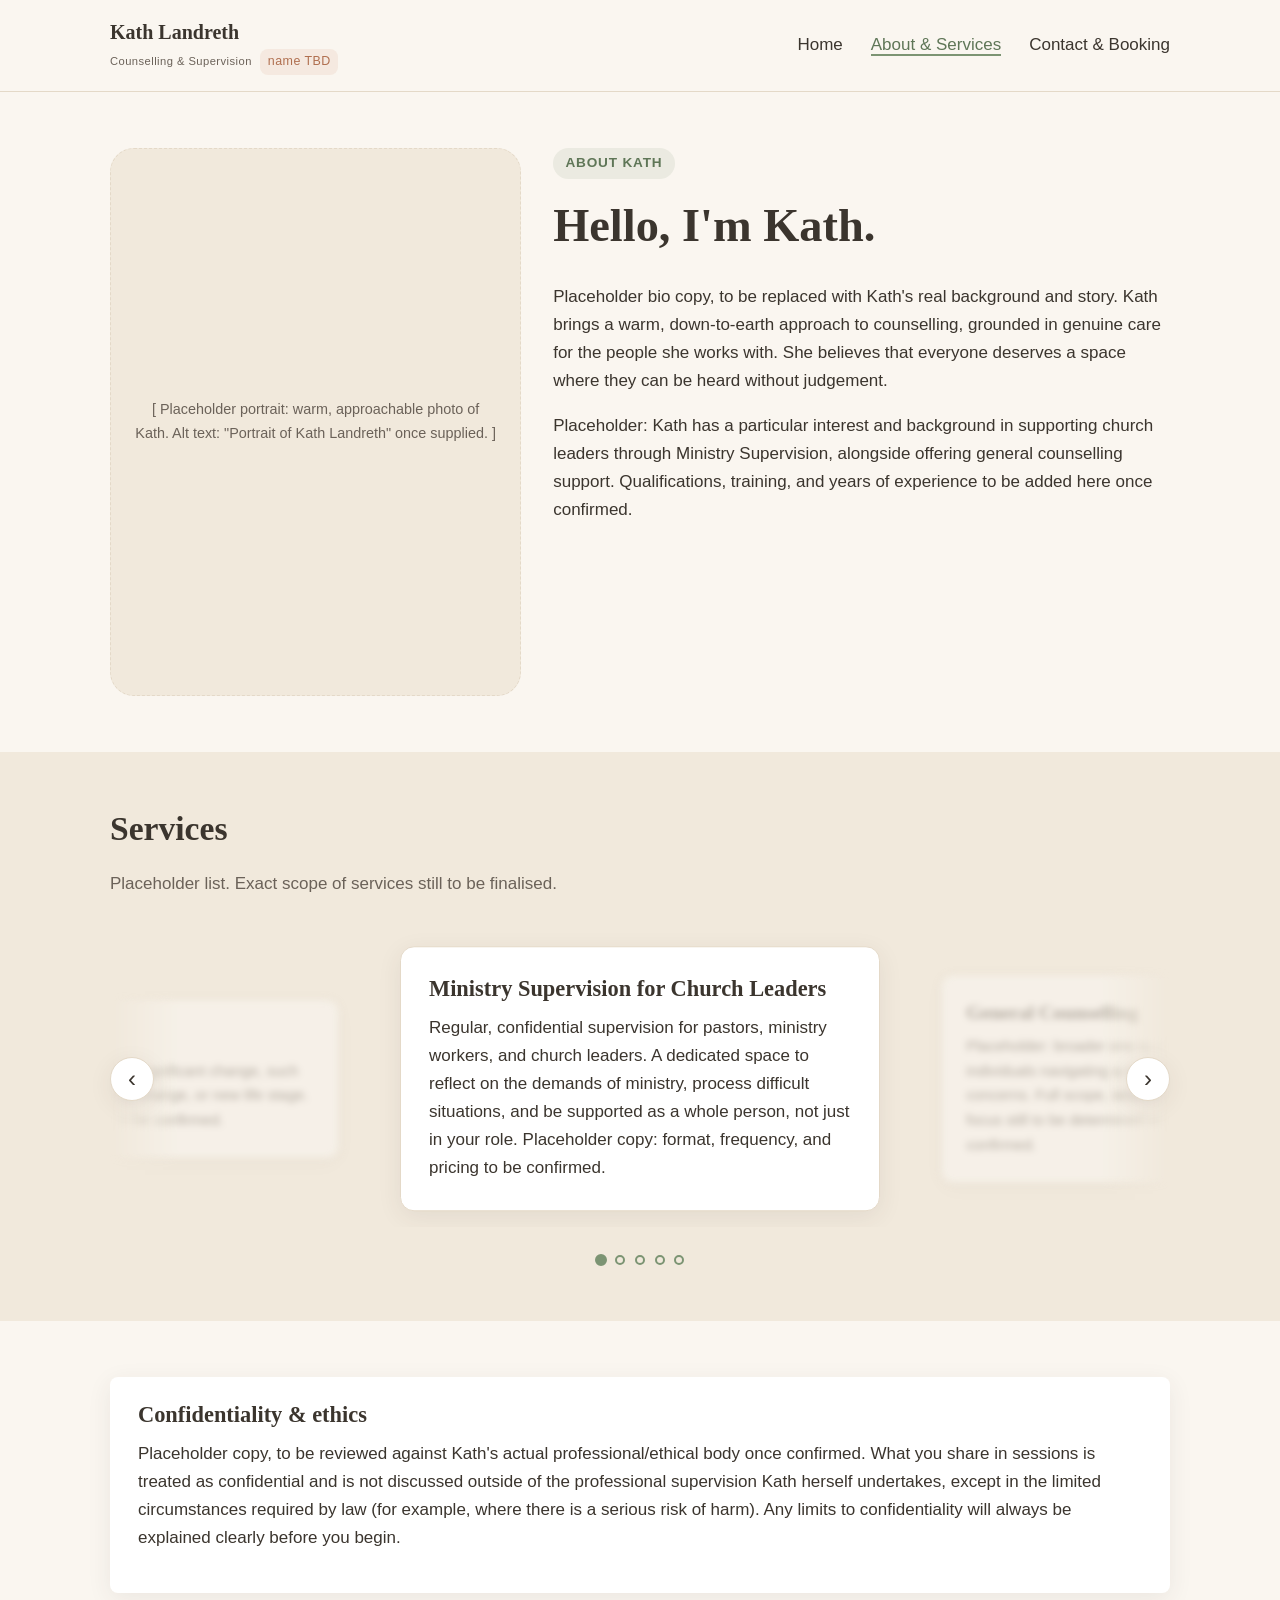
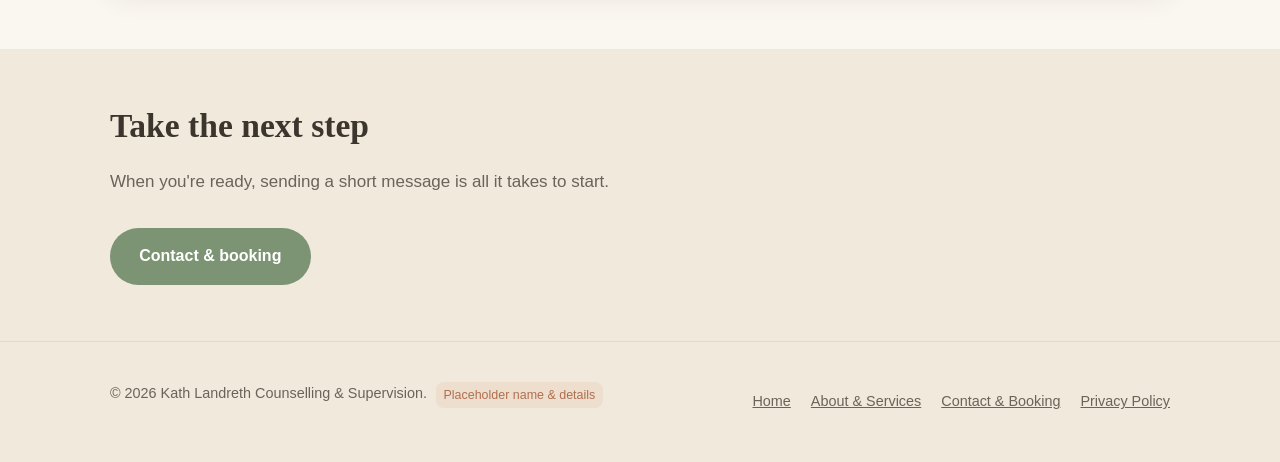
==== commit d42005d7: "Mobile-only overhaul of the About & Services page All four changes are scoped to the max-width: 640p" ====
--- a/about.html
+++ b/about.html
@@ -16,9 +16,8 @@
         Kath Landreth
         <span class="brand-sub">Counselling &amp; Supervision <span class="placeholder-flag">name TBD</span></span>
       </a>
-      <button class="nav-toggle" type="button" aria-expanded="false" aria-controls="primary-nav-links">
+      <button class="nav-toggle" type="button" aria-expanded="false" aria-controls="primary-nav-links" aria-label="Menu">
         <span class="icon-bar"></span>
-        <span>Menu</span>
       </button>
       <ul class="nav-links" id="primary-nav-links">
         <li><a href="index.html">Home</a></li>
@@ -36,7 +35,7 @@
           <div class="portrait-slot">
             <span>[ Placeholder portrait: warm, approachable photo of Kath. Alt text: "Portrait of Kath Landreth" once supplied. ]</span>
           </div>
-          <div>
+          <div class="bio-content">
             <span class="hero-eyebrow">About Kath</span>
             <h1>Hello, I'm Kath.</h1>
             <p>
@@ -74,7 +73,7 @@
           service list grows; the carousel JS re-measures slide count and
           builds arrows/dots automatically, no other changes needed.
         -->
-        <div class="services-carousel" id="services-carousel">
+        <div class="carousel" id="services-carousel">
           <button type="button" class="carousel-arrow carousel-arrow-prev" aria-label="Previous service" hidden>
             <span aria-hidden="true">&#8249;</span>
           </button>
@@ -82,7 +81,7 @@
           <div class="carousel-viewport">
             <ul class="carousel-track card-grid" id="services-track">
               <li class="carousel-slide">
-                <div class="card">
+                <div class="card card-compact">
                   <h3>Ministry Supervision for Church Leaders</h3>
                   <p>
                     Regular, confidential supervision for pastors, ministry
@@ -95,7 +94,7 @@
                 </div>
               </li>
               <li class="carousel-slide">
-                <div class="card">
+                <div class="card card-compact">
                   <h3>General Counselling</h3>
                   <p>
                     Placeholder: broader one-to-one counselling support for
@@ -110,7 +109,7 @@
                    carousel with more than two cards. Replace with Kath's
                    real, comprehensive service list once confirmed. -->
               <li class="carousel-slide">
-                <div class="card">
+                <div class="card card-compact">
                   <h3>Grief &amp; Loss Support</h3>
                   <p>
                     Placeholder: a space to process loss and the different
@@ -120,7 +119,7 @@
                 </div>
               </li>
               <li class="carousel-slide">
-                <div class="card">
+                <div class="card card-compact">
                   <h3>Anxiety &amp; Stress</h3>
                   <p>
                     Placeholder: support for managing anxiety, overwhelm,
@@ -130,7 +129,7 @@
                 </div>
               </li>
               <li class="carousel-slide">
-                <div class="card">
+                <div class="card card-compact">
                   <h3>Life Transitions</h3>
                   <p>
                     Placeholder: support through significant change, such
@@ -140,6 +139,10 @@
                 </div>
               </li>
             </ul>
+            <!-- Mobile-only swipe hint (see setupCarousel in js/main.js
+                 and css/style.css); invisible on desktop and until JS
+                 briefly shows it once, on first load. -->
+            <span class="carousel-hint" aria-hidden="true">Swipe</span>
           </div>
 
           <button type="button" class="carousel-arrow carousel-arrow-next" aria-label="Next service" hidden>
@@ -156,7 +159,14 @@
       <div class="container">
         <div class="note-box">
           <h3>Confidentiality &amp; ethics</h3>
-          <p>
+          <!--
+            Two versions of this copy: .confidentiality-full (desktop)
+            and .confidentiality-short (mobile only, shortened, with a
+            link through to the full Privacy Policy). CSS toggles which
+            one is visible per breakpoint (see css/style.css) — content
+            can't cleanly differ by breakpoint any other way without JS.
+          -->
+          <p class="confidentiality-full">
             Placeholder copy, to be reviewed against Kath's actual
             professional/ethical body once confirmed. What you share in
             sessions is treated as confidential and is not discussed
@@ -165,6 +175,11 @@
             law (for example, where there is a serious risk of harm).
             Any limits to confidentiality will always be explained
             clearly before you begin.
+          </p>
+          <p class="confidentiality-short">
+            Placeholder: what you share is treated as confidential,
+            within the usual professional and legal limits.
+            <a href="privacy.html">Read the full privacy policy</a>.
           </p>
         </div>
       </div>
--- a/css/style.css
+++ b/css/style.css
@@ -174,6 +174,23 @@
   gap: 0.9rem;
 }
 
+@media (max-width: 560px) {
+  /* Keep button pairs side by side on phones instead of stacking:
+     shrink padding/font just enough that two buttons fit one row. */
+  .btn-group {
+    flex-wrap: nowrap;
+    gap: 0.6rem;
+  }
+
+  .btn-group .btn {
+    flex: 1 1 0;
+    min-width: 0;
+    padding: 0.75em 0.6em;
+    font-size: 0.88rem;
+    text-align: center;
+  }
+}
+
 /* --- Header / Nav --- */
 .site-header {
   background: var(--color-bg);
@@ -212,14 +229,13 @@
 .nav-toggle {
   display: inline-flex;
   align-items: center;
-  gap: 0.5rem;
+  justify-content: center;
   background: transparent;
   border: 1px solid var(--color-border);
   border-radius: var(--radius-sm);
-  padding: 0.5em 0.8em;
-  font-family: var(--font-body);
-  font-size: 0.95rem;
-  color: var(--color-text);
+  width: 44px;
+  height: 44px;
+  padding: 0;
   cursor: pointer;
 }
 
@@ -309,6 +325,14 @@
 .hero {
   padding: 4rem 0 3.5rem;
   background: linear-gradient(180deg, var(--color-bg-alt) 0%, var(--color-bg) 100%);
+}
+
+@media (max-width: 640px) {
+  /* Sticky header already anchors the top of the page; a full 4rem of
+     extra padding above the eyebrow pill just pushes content down. */
+  .hero {
+    padding-top: 1.5rem;
+  }
 }
 
 .hero-inner {
@@ -362,9 +386,30 @@
   box-shadow: 0 10px 28px rgba(59, 53, 46, 0.14);
 }
 
+@media (max-width: 640px) {
+  /* This is still just placeholder text in a box, so on phones it
+     shrinks to a short banner strip instead of a near-square block
+     that eats most of the first screen. Widen this back out (or
+     remove the override) once a real photo replaces the placeholder. */
+  .hero-image-slot {
+    aspect-ratio: 21 / 9;
+    padding: 1rem;
+    font-size: 0.8rem;
+  }
+}
+
 /* --- Generic sections --- */
 .section {
   padding: 3.5rem 0;
+}
+
+@media (max-width: 640px) {
+  /* Full desktop padding between every stacked section adds up to a
+     lot of dead scrolling on phones, where sections stack in a single
+     column anyway. */
+  .section {
+    padding: 2.25rem 0;
+  }
 }
 
 .section-alt {
@@ -475,12 +520,49 @@
   margin-bottom: 0;
 }
 
-/* --- Services carousel ---
-   Base rules (no JS-active class) intentionally match the plain
-   .card-grid layout, so the services list stays fully visible and
-   readable if JavaScript fails to load. js/main.js adds "is-carousel"
-   to #services-carousel once it initialises, which is what switches
-   the track over to absolute-positioned, circular slide layout below. */
+@media (max-width: 640px) {
+  /* Used on the Home page's "What Kath offers" cards, which become a
+     carousel on mobile (see initOfferingsCarousel in js/main.js).
+     Full desktop type size made each card's own carousel slide (and
+     therefore the whole carousel, which sizes itself to the tallest
+     slide) taller than it needs to be; a smaller, tighter card keeps
+     the same compact-rectangle feel the grid has on desktop. */
+  .card-compact {
+    padding: 1.25rem;
+  }
+
+  .card-compact h3 {
+    font-size: 1.05rem;
+  }
+
+  .card-compact p {
+    font-size: 0.92rem;
+  }
+
+  /* About page's Services carousel specifically: its placeholder copy
+     runs noticeably longer than Home's offering cards, so on top of
+     the smaller type above, clamp to a few lines with an ellipsis. That
+     caps every card at roughly the same, close-to-square height
+     regardless of how long an individual service's text is, instead of
+     the tallest one dictating a much taller carousel for all of them. */
+  #services-carousel .card-compact p {
+    display: -webkit-box;
+    -webkit-line-clamp: 4;
+    -webkit-box-orient: vertical;
+    overflow: hidden;
+  }
+}
+
+/* --- Carousel (shared component) ---
+   Used by the About & Services page's Services carousel (always on)
+   and the Home page's "What Kath offers" carousel (mobile-only, see
+   initOfferingsCarousel in js/main.js). Base rules (no JS-active
+   class) intentionally match the plain .card-grid layout, so the
+   cards stay fully visible and readable if JavaScript fails to load,
+   or on Home above the mobile breakpoint. JS adds "is-carousel" to the
+   root element once it activates carousel mode, which is what
+   switches the track over to absolute-positioned, circular slide
+   layout below. */
 .carousel-track {
   list-style: none;
   margin: 0;
@@ -491,7 +573,7 @@
   margin: 0;
 }
 
-.services-carousel {
+.carousel {
   position: relative;
 }
 
@@ -540,6 +622,18 @@
   margin-top: 1.75rem;
 }
 
+/* `.carousel-arrow`/`.carousel-dots` set `display` unconditionally, which
+   has the same specificity as the browser's own `[hidden] { display:
+   none }` rule — with equal specificity the later (author) rule wins,
+   so plain `hidden` silently did nothing on these. This bumps the
+   specificity so toggling `hidden` in JS (see setupCarousel in
+   js/main.js) actually hides them, which matters once a carousel can
+   be switched off again (the mobile-only "What Kath offers" one). */
+.carousel-arrow[hidden],
+.carousel-dots[hidden] {
+  display: none;
+}
+
 .carousel-dot {
   width: 10px;
   height: 10px;
@@ -561,7 +655,7 @@
 }
 
 /* Carousel mode: only applied once JS confirms it initialised */
-.services-carousel.is-carousel .carousel-viewport {
+.carousel.is-carousel .carousel-viewport {
   /* overflow-x/overflow-y set to different keywords (e.g. hidden + visible)
      makes browsers resolve "visible" to "auto" per spec, which draws a
      real scrollbar. Keep overflow uniformly hidden instead, and reserve
@@ -588,14 +682,14 @@
   );
 }
 
-.services-carousel.is-carousel .carousel-track {
+.carousel.is-carousel .carousel-track {
   display: block;
   position: relative;
   min-height: 200px;
   transition: height 0.4s ease;
 }
 
-.services-carousel.is-carousel .carousel-slide {
+.carousel.is-carousel .carousel-slide {
   position: absolute;
   top: 50%;
   left: 50%;
@@ -607,13 +701,13 @@
   pointer-events: none;
 }
 
-.services-carousel.is-carousel .carousel-slide.is-active {
+.carousel.is-carousel .carousel-slide.is-active {
   pointer-events: auto;
   z-index: 2;
 }
 
 @media (max-width: 560px) {
-  .services-carousel.is-carousel .carousel-viewport {
+  .carousel.is-carousel .carousel-viewport {
     padding: 16px 2.75rem;
     -webkit-mask-image: linear-gradient(
       to right,
@@ -638,6 +732,74 @@
   }
 }
 
+/* --- Swipe hint (mobile only, Services carousel — see config.swipe in
+   js/main.js's initServicesCarousel). On enable, JS briefly nudges the
+   active slide left/right and shows a "Swipe" label to hint that the
+   carousel is touch-swipeable, then settles the arrows from a solid
+   button down to a faint overlay, since swipe is the primary way to
+   browse here. All of this is invisible outside this breakpoint,
+   regardless of when JS fires it, so the always-on Services carousel
+   still behaves exactly as before at desktop widths. */
+.carousel-hint {
+  display: none;
+}
+
+@media (max-width: 640px) {
+  .carousel-hint {
+    display: block;
+    position: absolute;
+    left: 50%;
+    bottom: 14px;
+    transform: translateX(-50%);
+    background: rgba(59, 53, 46, 0.78);
+    color: #fff;
+    font-size: 0.75rem;
+    font-weight: 600;
+    letter-spacing: 0.03em;
+    padding: 0.35em 1em;
+    border-radius: 999px;
+    opacity: 0;
+    pointer-events: none;
+    z-index: 4;
+    transition: opacity 0.5s ease;
+  }
+
+  .carousel-hint.is-visible {
+    opacity: 1;
+  }
+
+  @keyframes carousel-swipe-nudge {
+    0%, 100% {
+      transform: translate(-50%, -50%) translateX(var(--slide-offset, 0px)) scale(var(--slide-scale, 1));
+    }
+    30% {
+      transform: translate(-50%, -50%) translateX(calc(var(--slide-offset, 0px) - 16px)) scale(var(--slide-scale, 1));
+    }
+    65% {
+      transform: translate(-50%, -50%) translateX(calc(var(--slide-offset, 0px) + 16px)) scale(var(--slide-scale, 1));
+    }
+  }
+
+  .carousel.is-carousel .carousel-slide.is-active.show-swipe-nudge {
+    animation: carousel-swipe-nudge 1.1s ease;
+  }
+
+  /* Arrows start as a soft, semi-transparent overlay rather than solid
+     buttons, then fade further once the hint above has had a moment to
+     register (or immediately, if the visitor swipes or taps before
+     then — see cancelHint() in js/main.js). Still fully clickable at
+     any opacity. */
+  .carousel.is-carousel .carousel-arrow {
+    background: rgba(255, 255, 255, 0.75);
+    box-shadow: none;
+    transition: opacity 0.8s ease, background-color 0.2s ease;
+  }
+
+  .carousel.is-carousel .carousel-arrow.is-faded {
+    opacity: 0.4;
+  }
+}
+
 /* --- Reassurance / trust strip --- */
 .trust-strip {
   display: grid;
@@ -665,6 +827,16 @@
   color: var(--color-text-muted);
   font-size: 0.95rem;
   margin-bottom: 0;
+}
+
+@media (max-width: 640px) {
+  .trust-strip {
+    gap: 0.5rem;
+  }
+
+  .trust-item {
+    padding: 0.5rem 0;
+  }
 }
 
 /* --- Bio layout --- */
@@ -700,6 +872,22 @@
   box-shadow: 0 10px 28px rgba(59, 53, 46, 0.14);
 }
 
+@media (max-width: 640px) {
+  /* Mobile only: read the bio before the (still-placeholder) portrait,
+     and shrink that portrait to the same short banner treatment as the
+     Home page's hero image, instead of a near-full-screen block. */
+  .portrait-slot {
+    order: 2;
+    aspect-ratio: 21 / 9;
+    padding: 1rem;
+    font-size: 0.8rem;
+  }
+
+  .bio-content {
+    order: 1;
+  }
+}
+
 /* --- Confidentiality note box --- */
 .note-box {
   background: var(--color-surface);
@@ -720,6 +908,24 @@
 
 .note-box p:last-child {
   margin-bottom: 0;
+}
+
+/* Confidentiality box on about.html: full copy on desktop, a shorter
+   version with a Privacy Policy link on mobile (see the HTML comment
+   next to these paragraphs for why this needs two versions rather than
+   one). */
+.confidentiality-short {
+  display: none;
+}
+
+@media (max-width: 640px) {
+  .confidentiality-full {
+    display: none;
+  }
+
+  .confidentiality-short {
+    display: block;
+  }
 }
 
 /* --- Contact page --- */
